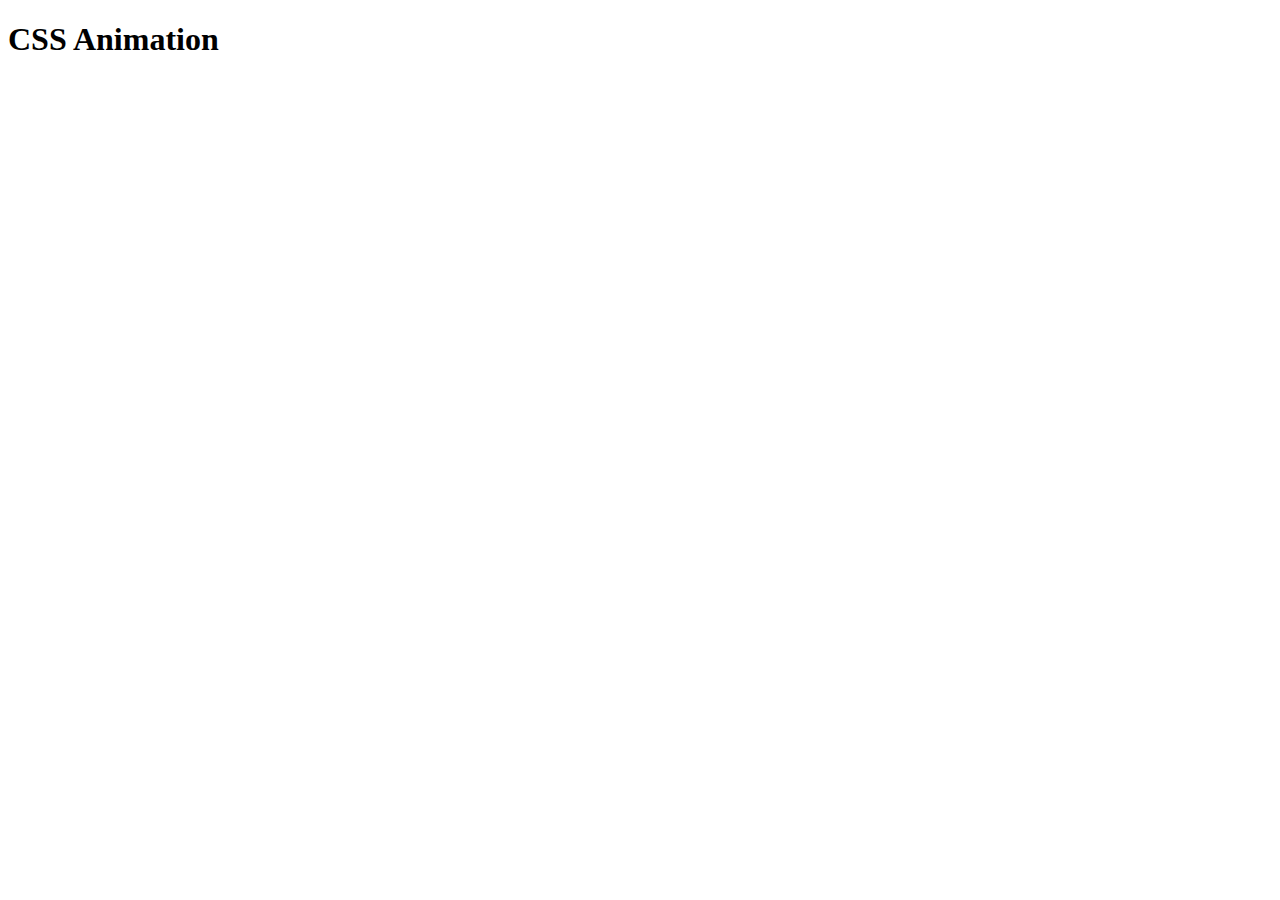
==== index.html @ b7162945 "Criação arquivos" ====
<!DOCTYPE html>
<html lang="pt-br">
<head>
    <meta charset="UTF-8">
    <meta name="viewport" content="width=device-width, initial-scale=1.0">
    <link rel="stylesheet" href="styles.css">
    <title>The CSS Animation</title>
</head>
<body>
    <h1>CSS Animation</h1>
</body>
</html>
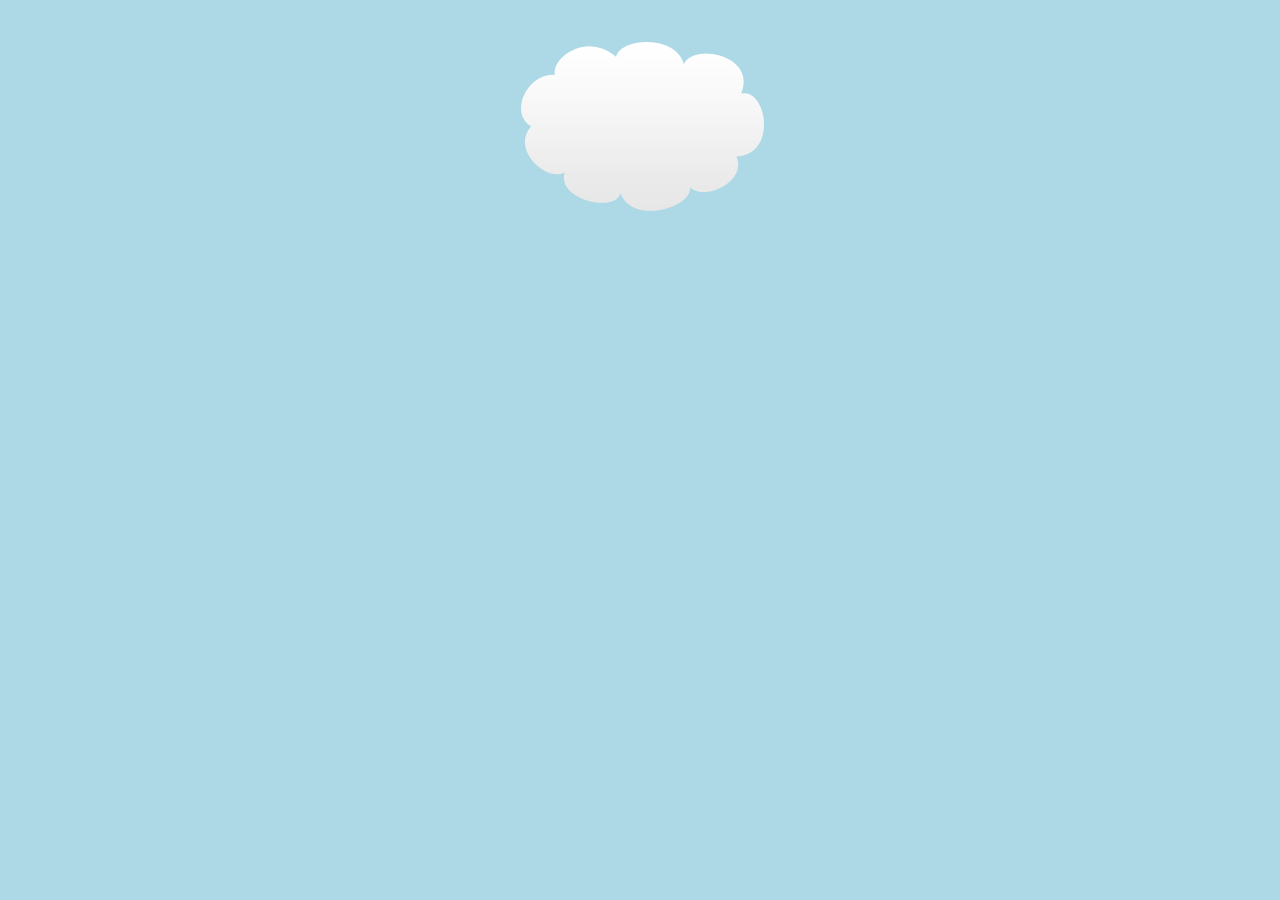
==== commit d7c3bda5: "[Transform] - Translate, TranslateX, TranslateY]" ====
--- a/index.html
+++ b/index.html
@@ -7,6 +7,8 @@
     <title>The CSS Animation</title>
 </head>
 <body>
-    <h1>CSS Animation</h1>
+    <div class="wrapper">
+        <img src="mario-examples/img/cloud.png" alt="nuvem">
+    </div>
 </body>
 </html>--- a/styles.css
+++ b/styles.css
@@ -0,0 +1,15 @@
+body {
+    background-color: lightblue;
+    text-align: center;
+}
+
+.wrapper {
+    width: 100%;
+    padding: 20px;
+    box-sizing: border-box;
+}
+
+img {
+    transform: translate(100px);
+    transform: translateZ(20px);
+}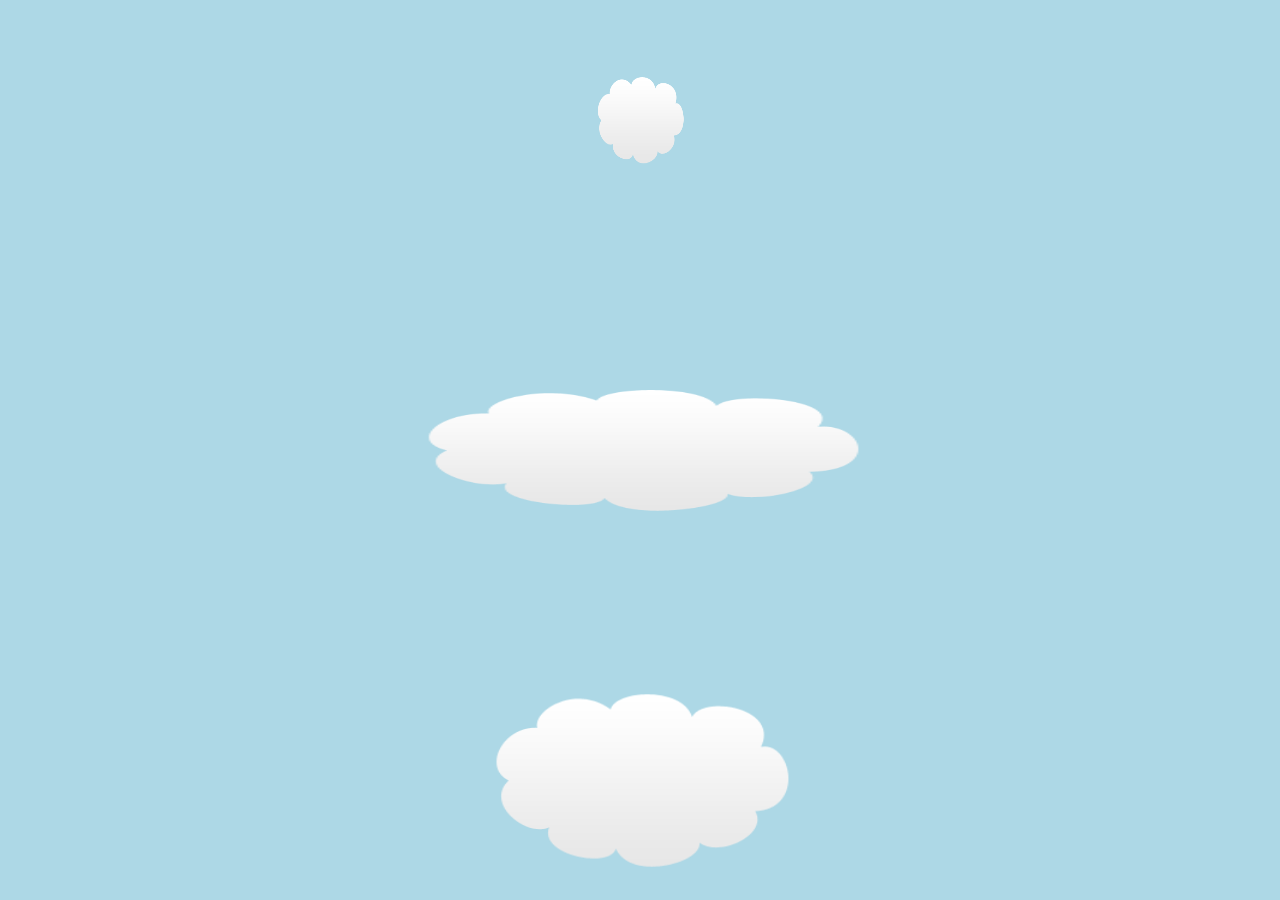
==== commit a0e1570b: "[Transform] - Scale" ====
--- a/index.html
+++ b/index.html
@@ -8,7 +8,9 @@
 </head>
 <body>
     <div class="wrapper">
-        <img src="mario-examples/img/cloud.png" alt="nuvem">
+        <img src="mario-examples/img/cloud.png" alt="nuvem" class="scale-1">
+        <img src="mario-examples/img/cloud.png" alt="nuvem" class="scale-2">
+        <img src="mario-examples/img/cloud.png" alt="nuvem" class="scale-3">
     </div>
 </body>
 </html>--- a/styles.css
+++ b/styles.css
@@ -1,15 +1,39 @@
+html, body {
+    margin: 0;
+    padding: 0;
+    height: 100%;
+}
+
 body {
     background-color: lightblue;
+    height: 100%;
     text-align: center;
 }
 
 .wrapper {
+    height: 100%;
     width: 100%;
     padding: 20px;
     box-sizing: border-box;
+    display: flex;
+    flex-direction: column;
+    align-items: center;
+    justify-content: space-between;
 }
 
 img {
-    transform: translate(100px);
-    transform: translateZ(20px);
-}+    width: 200px;
+    height: 200px;
+}
+
+.scale-1 {
+    transform: scale(0.5);
+}
+
+.scale-2 {
+    transform: scale(2.5, 0.7);
+}
+
+.scale-3 {
+    transform: scaleX(1.7);
+}
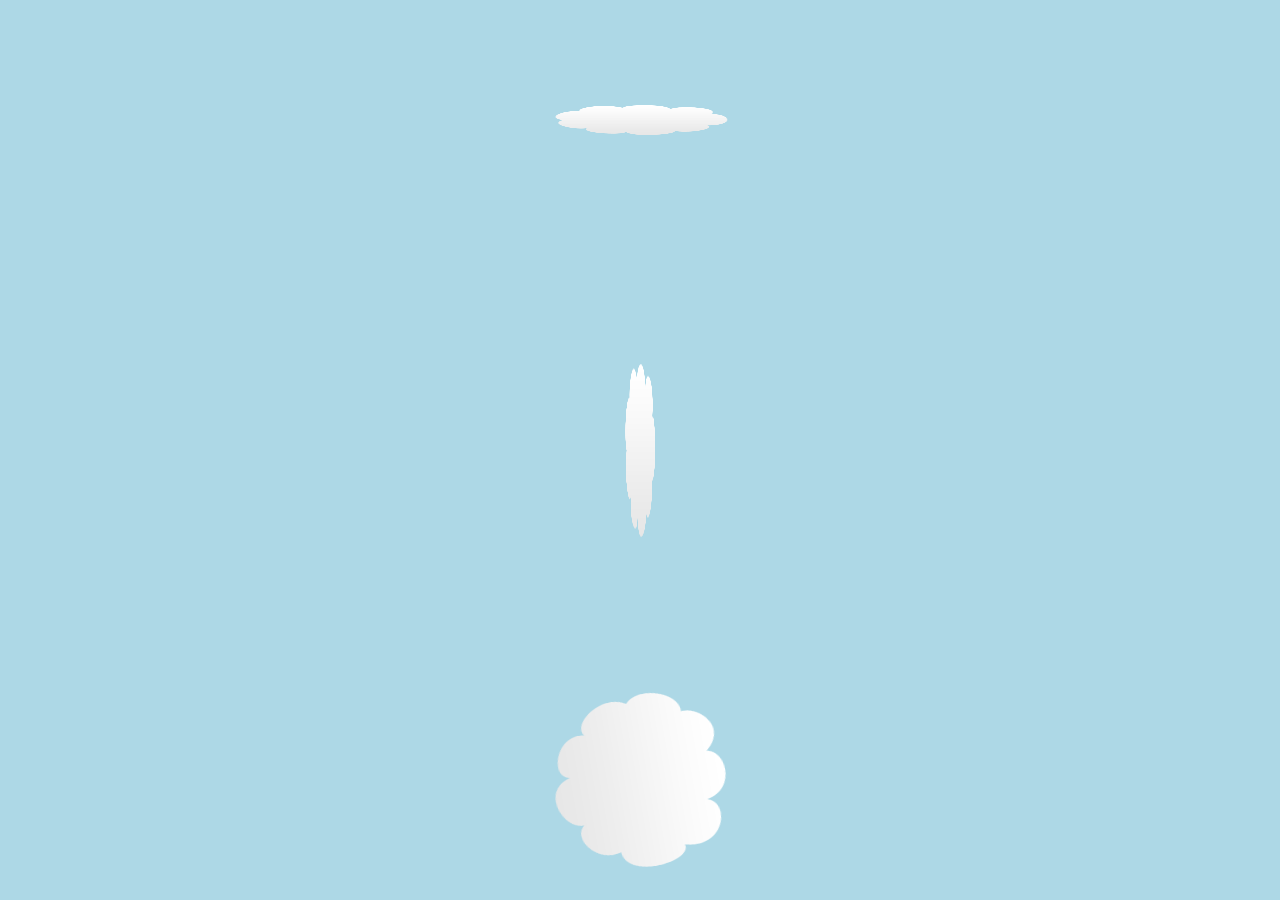
==== commit ff60c05e: "[Transform] - Rotate" ====
--- a/index.html
+++ b/index.html
@@ -8,9 +8,9 @@
 </head>
 <body>
     <div class="wrapper">
-        <img src="mario-examples/img/cloud.png" alt="nuvem" class="scale-1">
-        <img src="mario-examples/img/cloud.png" alt="nuvem" class="scale-2">
-        <img src="mario-examples/img/cloud.png" alt="nuvem" class="scale-3">
+        <img src="mario-examples/img/cloud.png" alt="nuvem" class="rotate-1">
+        <img src="mario-examples/img/cloud.png" alt="nuvem" class="rotate-2">
+        <img src="mario-examples/img/cloud.png" alt="nuvem" class="rotate-3">
     </div>
 </body>
 </html>--- a/styles.css
+++ b/styles.css
@@ -37,3 +37,15 @@
 .scale-3 {
     transform: scaleX(1.7);
 }
+
+.rotate-1 {
+    transform: rotateX(80deg);
+}
+
+.rotate-2 {
+    transform: rotateY(80deg);
+}
+
+.rotate-3 {
+    transform: rotateZ(80deg);
+}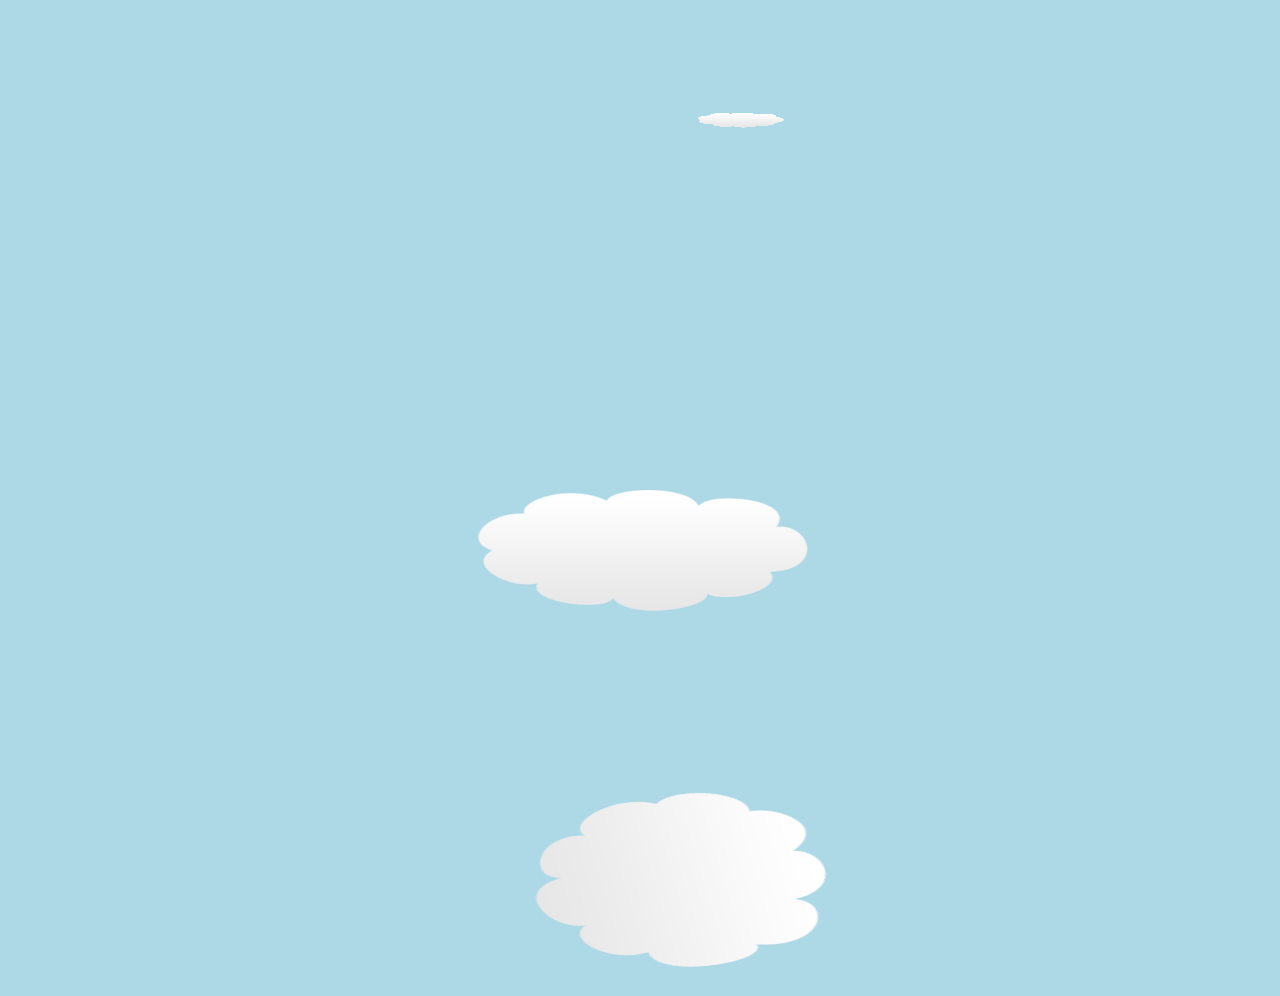
==== commit 1e5e503c: "[Transform] - Transformações em serie" ====
--- a/index.html
+++ b/index.html
@@ -8,9 +8,9 @@
 </head>
 <body>
     <div class="wrapper">
-        <img src="mario-examples/img/cloud.png" alt="nuvem" class="rotate-1">
-        <img src="mario-examples/img/cloud.png" alt="nuvem" class="rotate-2">
-        <img src="mario-examples/img/cloud.png" alt="nuvem" class="rotate-3">
+        <img src="mario-examples/img/cloud.png" alt="nuvem" class="all-1">
+        <img src="mario-examples/img/cloud.png" alt="nuvem" class="all-2">
+        <img src="mario-examples/img/cloud.png" alt="nuvem" class="all-3">
     </div>
 </body>
 </html>--- a/styles.css
+++ b/styles.css
@@ -26,6 +26,30 @@
     height: 200px;
 }
 
+.all-1 {
+    transform: translateX(100px) scale(0.5) rotateX(80deg);
+}
+
+.all-2 {
+    transform: translateY(100px) scale(2.5, 0.7) rotateY(40deg);
+}
+
+.all-3 {
+    transform: translate(40px, 100px) scaleX(1.7) rotateZ(80deg);
+}
+
+.translate-1 {
+    transform: translateX(100px);
+}
+
+.translate-2 {
+    transform: translateY(100px);
+}
+
+.translate-3 {
+    transform: translate(40px, 100px);
+}
+
 .scale-1 {
     transform: scale(0.5);
 }
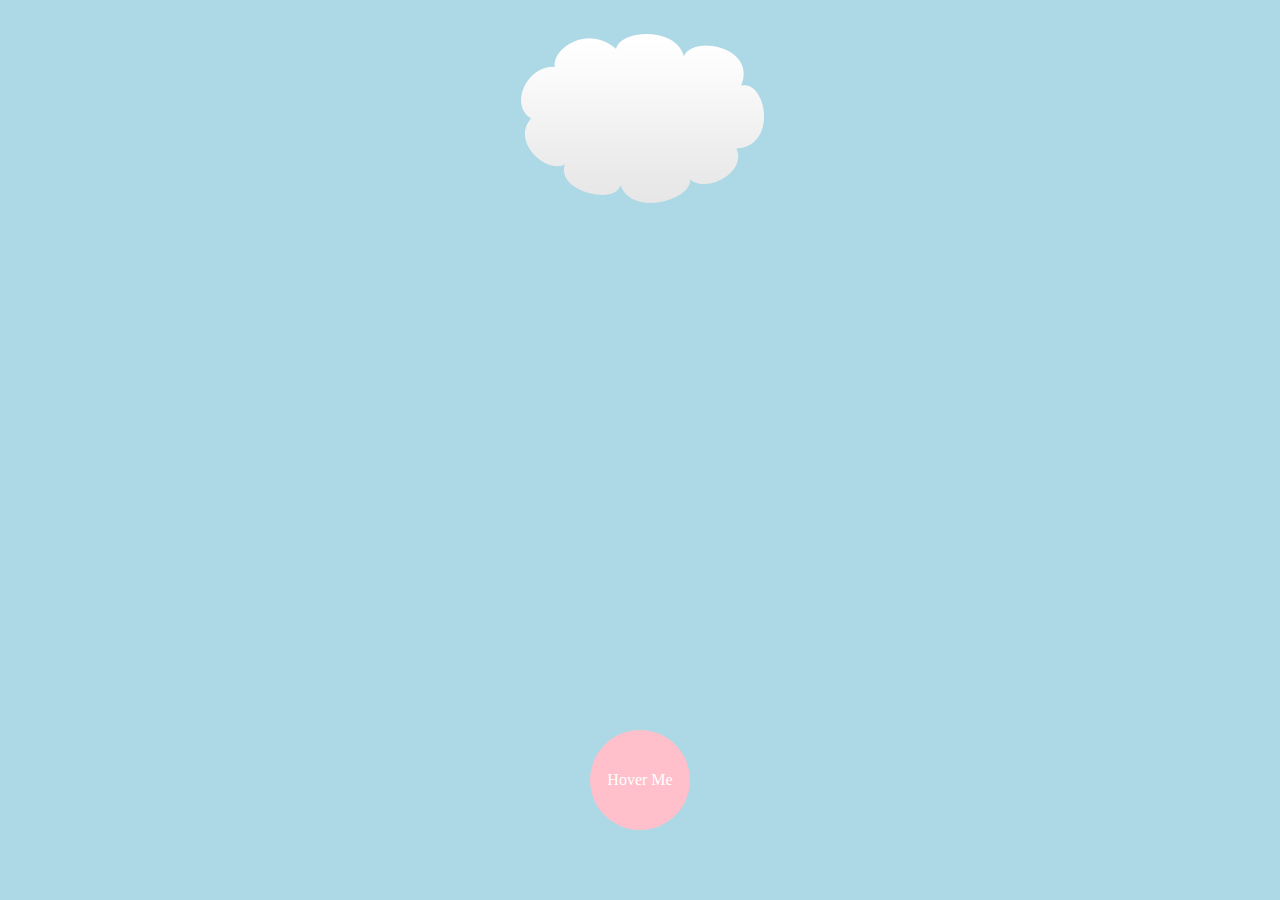
==== commit 8bd173bf: "Estilo inicial transitions" ====
--- a/index.html
+++ b/index.html
@@ -8,9 +8,9 @@
 </head>
 <body>
     <div class="wrapper">
-        <img src="mario-examples/img/cloud.png" alt="nuvem" class="all-1">
-        <img src="mario-examples/img/cloud.png" alt="nuvem" class="all-2">
-        <img src="mario-examples/img/cloud.png" alt="nuvem" class="all-3">
+        <img src="mario-examples/img/cloud.png" alt="nuvem">
+
+        <div class="circle">Hover Me</div>
     </div>
 </body>
 </html>--- a/styles.css
+++ b/styles.css
@@ -18,13 +18,9 @@
     display: flex;
     flex-direction: column;
     align-items: center;
-    justify-content: space-between;
+    justify-content: space-between; 
 }
 
-img {
-    width: 200px;
-    height: 200px;
-}
 
 .all-1 {
     transform: translateX(100px) scale(0.5) rotateX(80deg);
@@ -72,4 +68,15 @@
 
 .rotate-3 {
     transform: rotateZ(80deg);
+}
+
+.circle {
+    width: 100px;
+    border-radius: 50px;
+    padding: 50px 0;
+    line-height: 0;
+    margin: 50px auto;
+    cursor: pointer;
+    background-color: pink;
+    color: white;
 }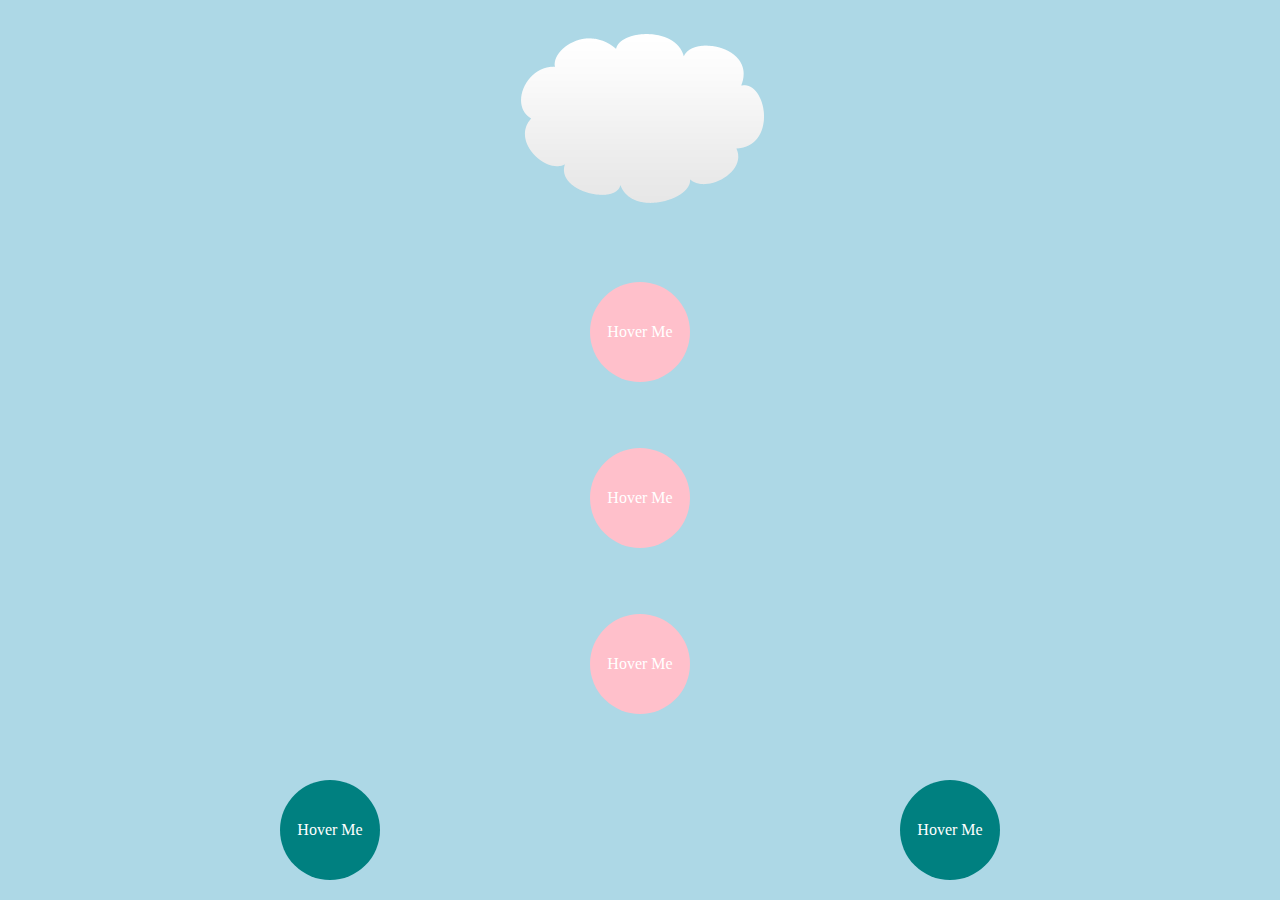
==== commit be3b40ff: "Transitions" ====
--- a/index.html
+++ b/index.html
@@ -10,7 +10,14 @@
     <div class="wrapper">
         <img src="mario-examples/img/cloud.png" alt="nuvem">
 
-        <div class="circle">Hover Me</div>
+        <div class="circle-1">Hover Me</div>
+        <div class="circle-2">Hover Me</div>
+        <div class="circle-3">Hover Me</div>
+
+        <div class="d-flex justify-content-around w-100">
+            <div class="circle-4">Hover Me</div>
+            <div class="circle-5">Hover Me</div>
+        </div>
     </div>
 </body>
 </html>--- a/styles.css
+++ b/styles.css
@@ -11,7 +11,7 @@
 }
 
 .wrapper {
-    height: 100%;
+    min-height: 100%;
     width: 100%;
     padding: 20px;
     box-sizing: border-box;
@@ -70,13 +70,59 @@
     transform: rotateZ(80deg);
 }
 
-.circle {
+.circle-1,
+.circle-2,
+.circle-3,
+.circle-4,
+.circle-5 {
     width: 100px;
     border-radius: 50px;
     padding: 50px 0;
     line-height: 0;
-    margin: 50px auto;
     cursor: pointer;
     background-color: pink;
     color: white;
+}
+
+.circle-1 {
+    transition: background-color 1s, transform 2s 1s;
+}
+
+.circle-2 {
+    transition: background-color 2s 1s, transform 0.5;
+}
+
+.circle-3 {
+    transition: 2s;
+}
+
+.circle-4 {
+    background-color: teal;
+    transition: transform 1s 1s linear;
+}
+
+.circle-5 {
+    background-color: teal;
+    transition: transform 1s 1s ease-in;
+}
+
+.circle-1:hover,
+.circle-2:hover,
+.circle-3:hover,
+.circle-4:hover,
+.circle-5:hover {
+    background-color: salmon;
+    transform: rotate(180deg);
+}
+
+.d-flex {
+    display: flex;
+}
+
+.justify-content-around {
+    justify-content: space-around;
+}
+
+.w-100 {
+    width: 100%;
 }